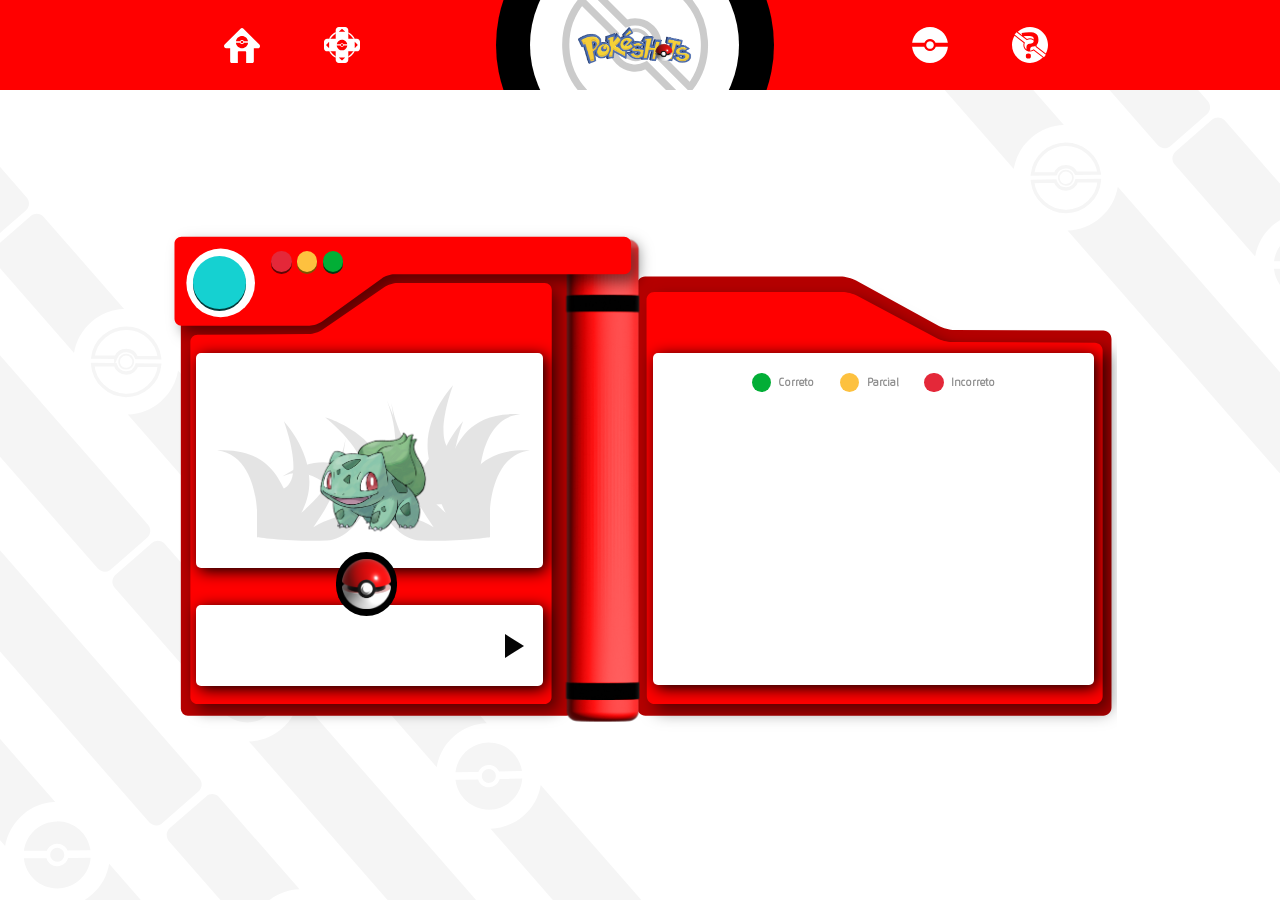
==== index-Game1.html @ cac87ba8 "primeiro" ====
<!DOCTYPE html>
<html lang="pt-BR">
<head>
    <meta charset="utf-8" />
    <meta name="viewport" content="width=device-width,initial-scale=1" />
    <link rel="icon" type="image/x-icon" href="images/icons/pokeball.png">
    <link rel="stylesheet" href="style/style-index-game1.css">
    <link rel="stylesheet" href="style/style-menu.css">
    <script src="script/index-game1.js" defer></script>
    <title>PokéShots - Game</title>
</head>
<body>
    <div id="menu"></div>
    <script src="script/menu.js" defer></script>
    <div class="background">
        <div class="pokedex">
            <div class="botaohome">
                <a href="index.html" class="botaohomelink"></a>
            </div>
            <div class="botaojogo1">
            </div>
            <div class="botaojogo2">
            </div>
            <div class="botaojogo3">
            </div>
            <div class="telapkm">
                <div class="grama">
                    <div class="pokemon">
                    </div>
                </div>
            </div>
            <div class="entradadado">
                <div class="envia">
                </div>
            </div>
            <div class="iconepoke">
                <div class="poke">
                </div>
            </div>
            <div class="estatistica">
                <div class="legendacor">
                    <div class="item">
                        <div class="correto"></div>
                        <span>Correto</span>
                    </div>
                    <div class="item">
                        <div class="parcial"></div>
                        <span>Parcial</span>
                    </div>
                    <div class="item">
                        <div class="incorreto"></div>
                        <span>Incorreto</span>
                    </div>
                </div>
            </div>
        </div>
    </div>
</body>
</html>
---- style/style-index-game1.css ----
/*Fontes Personalizadas*/
@font-face {
	font-family: "Flexo";
	src: url('../font/Flexo-Black.woff');
}
@font-face {
	font-family: "Flexo";
	src: url('../font/Flexo-Regular.woff');
}
/*---------------------------*/

/*Body*/
body {
	margin: 0;
  	padding-top: 0;
  	position: relative;
  	min-height: 100vh; 
  	overflow-x: hidden;
}

/*Background*/
.background {
	margin: 0;
    padding: 0;
    position: relative;
    min-height: 100vh;
    display: flex;
    justify-content: center;
    align-items: center;
}

.background::before {
    content: "";
    position: absolute;
    inset: 0;
    background-image: url('../images/bg/bg2.svg');
    background-repeat: repeat;
    background-size: cover;
    background-position: center;
    opacity: 0.4; 
    z-index: -1;
}
/*---------------------------*/
/*POKEDEX*/

/*Pokédex - Imagem da Pokedex*/
.pokedex {
	position: relative;
    margin-top: 5%;
    width: 80vw;
    max-width: 1479px;
    aspect-ratio: 1479 / 775;
    background-image: url('../images/pokedex/pokedex.svg');
    background-repeat: no-repeat;
    background-size: contain;
    background-position: center;
}

/*Botão Home da Pokédex*/
.botaohome {
	position: absolute;
    top: 7.9%;
    left: 6.35%;
    width: 5.2%;
    aspect-ratio: 1 / 1;
    background: #15d1d1;
    border-radius: 50%;
	box-shadow: 0 2px 0 #013b3b;
	transition: all 0.1s ease-in-out;
	cursor: pointer;
    align-content: center;
    justify-content: center;
}

.botaohome:active {
	transform: translateY(6px); 
	box-shadow: 0 0px 0 #013b3b; 
}

.botaohomelink {
    position: absolute;
    top: 0;
    left: 0;
    width: 100%;
    height: 100%;
    text-decoration: none;
    background: transparent;
}

/*Botão Jogo 1 da Pokédex*/
.botaojogo1 {
	position: absolute;
    top: 7%;
    left: 14%;
    width: 2%;
    aspect-ratio: 1 / 1;
    background: #e42839;
    border-radius: 50%;
	box-shadow: 0 2px 0 #5e0505;
	transition: all 0.1s ease-in-out;
	cursor: pointer;
}

.botaojogo1:active {
	transform: translateY(6px); 
	box-shadow: 0 0px 0 #5e0505; 
}

/*Botão Jogo 2 da Pokédex*/
.botaojogo2 {
	position: absolute;
    top: 7%;
    left: 16.5%;
    width: 2%;
    aspect-ratio: 1 / 1;
    background: #fdc13f;
    border-radius: 50%;
	box-shadow: 0 2px 0 #7a5402;
	transition: all 0.1s ease-in-out;
	cursor: pointer;
}

.botaojogo2:active {
	transform: translateY(6px); 
	box-shadow: 0 0px 0 #7a5402; 
}

/*Botão Jogo 3 da Pokédex*/
.botaojogo3 {
	position: absolute;
    top: 7%;
    left: 19%;
    width: 2%;
    aspect-ratio: 1 / 1;
    background: #02ae36;
    border-radius: 50%;
	box-shadow: 0 2px 0 #013611;
	transition: all 0.1s ease-in-out;
	cursor: pointer;
}

.botaojogo3:active {
	transform: translateY(6px); 
	box-shadow: 0 0px 0 #013611; 
}

/*Pokédex - Tela : Tela onde irá aparecer os pokémons.*/
.telapkm {
	position: absolute;
    top: 26%;
    left: 6.6%;
    width: 33.9%;
    height: 40%;
    background: rgba(255, 255, 255, 255);
    border-radius: 5px;
	box-shadow: 3px 3px 15px 
}

.grama {
	position: absolute;
    top: 6%;
    left: 6.2%;
    width: 90%;
    height: 90%;
	position: relative;
	overflow: hidden;
}

.grama:before {
	content: "";
    position: absolute;
    inset: 0;
    background-image: url('../images/pokedex/grass.svg');
    background-repeat: no-repeat;
    background-size: contain;
    background-position: center;
    opacity: 10%;         
    z-index: 0; 
}

/*Pokémon - Div onde fica a imagem do pokémon.*/
.pokemon {
    position: absolute;
    width: 60%;
	height: 60%;
    top: 30%;
    left: 20%;
    opacity: 100;
    transition: opacity 0.1s ease, transform 0.2s ease;
	background-image: url(../images/pkm/001.png);
	background-repeat: no-repeat;
    background-size: contain;
    background-position: center;
}

.pokemon.capturado {
    transform: scale(0);
    opacity: 0;
}

/*Pokédex - Entrada de dados : Tela onde irá receber digitação do usuário.*/
.entradadado {
	position: absolute;
    top: 73%;
    left: 6.6%;
    width: 33.9%;
    height: 15%;
    background: rgba(255, 255, 255, 255);
    border-radius: 5px;
	box-shadow: 3px 3px 15px
}

.envia {
	position: absolute;
	top: 50%;
    left: 89%;
    transform: translateY(-50%);
    width: 0%;
    height: 0%;
  	border-top: 1vmax solid transparent;
  	border-bottom: 1vmax solid transparent;
  	border-left: 1.5vmax solid #050505;  /* cor da seta */
  	cursor: pointer;
}

/*Pokédex - Icone : Tela onde irá aparecer a pokébola.*/
.iconepoke {
	position: absolute;
    top: 63%;
    left: 20.3%;
    width: 6%;
    height: 12%;
    background: rgb(0, 0, 0);
    border-radius: 100px;
}

/*Pokédex - pokébola : Pokébola.*/
.poke {
	width: 100%;
	height: 100%;
	position: relative;
	margin: 0 auto;
	background-image: url('../images/icons/pokeball.png');
	background-repeat: no-repeat;
    background-size: 80%;
    background-position: center;
	cursor: pointer;
}

@keyframes pular {
    0% { transform: translateY(0); }
    30% { transform: translateY(-12px); }
    60% { transform: translateY(0); }
    80% { transform: translateY(-6px); }
    100% { transform: translateY(0); }
}

.poke:hover {
	animation: pular 0.5s ease-out;
}

.poke.atirar {
	transition: transform 0.5s ease-out;
}

/*Pokédex - Estatisticas : Tela onde irá aparecer os dados das tentativas.*/
.estatistica {
	position: absolute;
    top: 26%;
    left: 51.3%;
    width: 43%;
    height: 61.8%;
    background: rgba(255, 255, 255, 255);
    border-radius: 5px;
	box-shadow: 3px 3px 15px;

    display: flex;
    justify-content: center;
}

.legendacor {
    margin-top: -62%;
    width: 40%;
    display: flex;
    align-items: center;
    justify-content: center;
    gap: 2vw; 
}

.legendacor .item {
    display: flex;
    align-items: center;
    gap: 0.6vw; 
}

.correto, .parcial, .incorreto {
    width: 1.5vw;         
    aspect-ratio: 1 / 1;     
    border-radius: 50%;
    flex-shrink: 0; 
}

.correto { background: #02ae36; }
.parcial { background: #fdc13f; }
.incorreto { background: #e42839; }

.legendacor span {
    font-family: "Flexo";
    font-weight: 900;
    color: rgb(138, 138, 138);
    font-size: 0.8vw;
    white-space: nowrap;
}
/*---------------------------*/
---- style/style-menu.css ----
/*Fontes Personalizadas*/
@font-face {
	font-family: "Flexo";
	src: url('../font/Flexo-Black.woff');
}
@font-face {
	font-family: "Flexo";
	src: url('../font/Flexo-Regular.woff');
}
/*---------------------------*/

/*Body*/
.menu {
    position: absolute;
    top: 0;
    width: 100%;
    height: 10%;
    background: red;
    margin: 0;
    display: grid;
    grid-template-columns: 1fr 34% 1fr;
    align-items: center;
    padding: 0 3%;
    overflow: hidden;
}

.menu-esquerda {
    display: flex;
    padding-left: 20%;
    gap: 5vw;
    justify-content: center;
    align-items: center;
}

.menu-meio {
    position: relative;
    width: 80%;
    min-width: 80%;
    height: 100%;
    display: flex;
    justify-content: center;
    align-items: center;
}

.menu-direita {
    display: flex;
    padding-right: 60%;
    gap: 5vw;
    justify-content: center;
    align-items: center;
}

.circleblack {
    display: flex;
    justify-content: center;
    align-items: center;
    width: 80%;
    max-width: 80%;
    aspect-ratio: 1 / 1;
    background: #000000;
    border-radius: 50%;
    position: absolute;
    z-index: 0;
}

.circlebg {
    display: flex;
    justify-content: center;
    align-items: center;
    width: 60%;
    max-width: 60%;
    aspect-ratio: 1 / 1;
    background: #ffffff;
    border-radius: 50%;
    position: absolute;
    z-index: 1;  
}

.pokeicon {
    width: 70%;
    aspect-ratio: 1 / 1;

    mask: url("../images/icons/pokeballine.svg") center/contain no-repeat;
    -webkit-mask: url("../images/icons/pokeballine.svg") center/contain no-repeat;
    background-color: black;
    opacity: 20%;

    transform: rotate(45deg);
    transform-origin: center;
}

.logo {
    position: absolute;
    width: 70%;
    max-width: 70%;
    height: 60%;
    aspect-ratio: 1 / 1;
    background-image: url(../images/logo/pokeshotslogo.png);
    background-repeat: no-repeat;
    background-size: 80%;
    background-position: center;

}

/* --- ÍCONES LATERAIS --- */
.icon {
    width: 4vh;
    aspect-ratio: 1/1;
    background: white;
    background-size: 70%;
    background-position: center;
    background-repeat: no-repeat;
    cursor: pointer;
    display: block;
    position: relative;
    z-index: 9999;
}

.menu-esquerda .icon:nth-child(1) {
    mask: url("../images/icons/home.svg") center/contain no-repeat;
    -webkit-mask: url("../images/icons/home.svg") center/contain no-repeat;
    background-color: rgb(255, 255, 255);
}

.menu-esquerda .icon:nth-child(2) {
    mask: url("../images/icons/game.svg") center/contain no-repeat;
    -webkit-mask: url("../images/icons/game.svg") center/contain no-repeat;
    background-color: rgb(255, 255, 255);
}

.menu-direita .icon:nth-child(1) {
    mask: url("../images/icons/pokemon.svg") center/contain no-repeat;
    -webkit-mask: url("../images/icons/pokemon.svg") center/contain no-repeat;
    background-color: rgb(255, 255, 255);
}

.menu-direita .icon:nth-child(2) {
    mask: url("../images/icons/sobre.svg") center/contain no-repeat;
    -webkit-mask: url("../images/icons/sobre.svg") center/contain no-repeat;
    background-color: rgb(255, 255, 255);
}
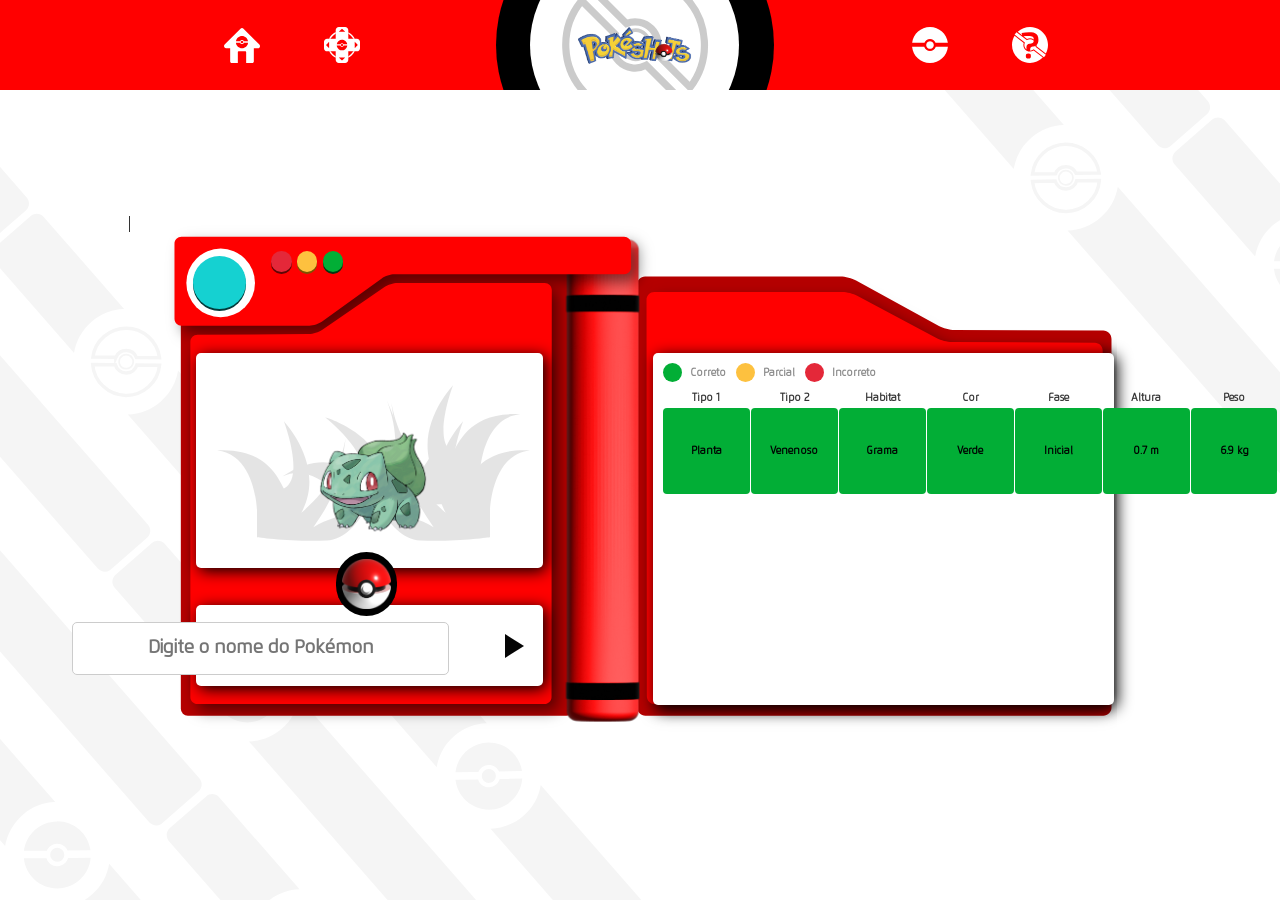
==== commit b24c1866: "segunda parte" ====
--- a/index-Game1.html
+++ b/index-Game1.html
@@ -33,6 +33,7 @@
                 <div class="envia">
                 </div>
             </div>
+            |<input type="text" class="pokemon-input" placeholder="Digite o nome do Pokémon" autocomplete="off">
             <div class="iconepoke">
                 <div class="poke">
                 </div>
@@ -52,6 +53,36 @@
                         <span>Incorreto</span>
                     </div>
                 </div>
+                <div class="icones">
+                    <div class="item">
+                        <span>Tipo 1</span>
+                        <div class="campo-status" id="tipo1"></div>
+                    </div>
+                        <div class="item">
+                        <span>Tipo 2</span>
+                        <div class="campo-status" id="tipo2"></div>
+                    </div>
+                        <div class="item">
+                        <span>Habitat</span>
+                        <div class="campo-status" id="habitat"></div>
+                    </div>
+                        <div class="item">
+                        <span>Cor</span>
+                    <div class="campo-status" id="cor"></div>
+                        </div>
+                    <div class="item">
+                        <span>Fase</span>
+                        <div class="campo-status" id="fase"></div>
+                    </div>
+                    <div class="item">
+                        <span>Altura</span>
+                        <div class="campo-status" id="altura"></div>
+                    </div>
+                    <div class="item">
+                        <span>Peso</span>
+                        <div class="campo-status" id="peso"></div>
+                    </div>
+                </div>
             </div>
         </div>
     </div>
--- a/style/style-index-game1.css
+++ b/style/style-index-game1.css
@@ -265,39 +265,40 @@
 
 /*Pokédex - Estatisticas : Tela onde irá aparecer os dados das tentativas.*/
 .estatistica {
-	position: absolute;
+    position: absolute;
     top: 26%;
     left: 51.3%;
     width: 43%;
     height: 61.8%;
     background: rgba(255, 255, 255, 255);
     border-radius: 5px;
-	box-shadow: 3px 3px 15px;
-
-    display: flex;
-    justify-content: center;
+    box-shadow: 3px 3px 15px;
+    display: flex;
+    flex-direction: column; /* Coloca legenda em cima e ícones abaixo */
+    align-items: flex-start; /* Alinha à esquerda */
+    padding: 10px;
+    gap: 10px; /* espaço entre legenda e ícones */
 }
 
 .legendacor {
-    margin-top: -62%;
-    width: 40%;
-    display: flex;
-    align-items: center;
-    justify-content: center;
-    gap: 2vw; 
+    width: 100%;
+    display: flex;
+    align-items: center;
+    justify-content: flex-start; /* alinha os status à esquerda */
+    gap: 10px; /* espaço entre Corretos, Parcial e Incorreto */
 }
 
 .legendacor .item {
     display: flex;
     align-items: center;
-    gap: 0.6vw; 
+    gap: 0.6vw;
 }
 
 .correto, .parcial, .incorreto {
-    width: 1.5vw;         
-    aspect-ratio: 1 / 1;     
-    border-radius: 50%;
-    flex-shrink: 0; 
+    width: 1.5vw;
+    aspect-ratio: 1 / 1;
+    border-radius: 50%;
+    flex-shrink: 0;
 }
 
 .correto { background: #02ae36; }
@@ -311,4 +312,84 @@
     font-size: 0.8vw;
     white-space: nowrap;
 }
-/*---------------------------*/
+
+/* Ícones dos campos Pokémon */
+/* Container horizontal dos ícones */
+.icones {
+    display: flex;
+    gap: 0.1rem; /* 1mm entre quadrados */
+    justify-content: flex-start;
+    flex-wrap: nowrap;
+    width: 100%;
+}
+
+/* Cada item: nome + quadrado */
+.icones .item {
+    display: flex;
+    flex-direction: column;
+    align-items: center;
+    text-align: center;
+    flex: 0 0 auto; /* não encolhe nem cresce desproporcional */
+}
+
+/* Nome do campo */
+.icones .item span {
+    margin-bottom: 0.2rem;
+    font-family: "Flexo"; /* mesma fonte da legenda */
+    font-weight: 900;      /* mesma espessura da legenda */
+    font-size: 0.8vw;      /* responsivo conforme largura da tela */
+    color: #333;
+}
+
+/* Quadrado do valor */
+.campo-status {
+    width: 8vw;           /* quadrado responsivo */
+    height: 8vw;
+    max-width: 80px;      /* limite máximo */
+    max-height: 80px;
+    min-width: 40px;      /* limite mínimo */
+    min-height: 40px;
+    display: flex;
+    justify-content: center;
+    align-items: center;
+    border-radius: 4px;
+    font-family: "Flexo";  /* mesma fonte da legenda */
+    font-weight: 900;       /* mesma espessura da legenda */
+    font-size: 0.8vw;       /* responsivo igual à legenda */
+    color: #000;            /* texto preto */
+    text-align: center;
+    padding: 0.2rem;
+    word-break: break-word;
+    transition: background-color 0.2s, transform 0.2s;
+}
+
+/* Cores dos status */
+.campo-status.correto { background-color: #02ae36; }
+.campo-status.parcial { background-color: #fdc13f; }
+.campo-status.incorreto { background-color: #e42839; }
+
+.campo-status:hover { transform: scale(1.05); }
+
+.pokemon-input {
+    position: absolute;
+    top: calc(76%);                     /* 1 cm para baixo */
+    left: calc(6.6% + 33.9% - 320px - 4cm);  /* 4 cm para a esquerda */
+    width: 10cm;                              /* largura fixa de 10 cm */
+    height: 10%;                              /* altura proporcional à entradadado */
+    padding: 0 0.5rem;
+    border-radius: 5px;
+    border: 1px solid #ccc;
+    font-family: "Flexo";
+    font-weight: 900;
+    font-size: calc(0.5rem + 0.8vw);         /* texto proporcional */
+    color: #000;
+    outline: none;
+    box-sizing: border-box;
+    text-align: center;
+    background-color: #fff;
+}
+
+.pokemon-input:focus {
+    border-color: #02ae36;
+    box-shadow: 0 0 5px rgba(2,174,54,0.5);
+}
